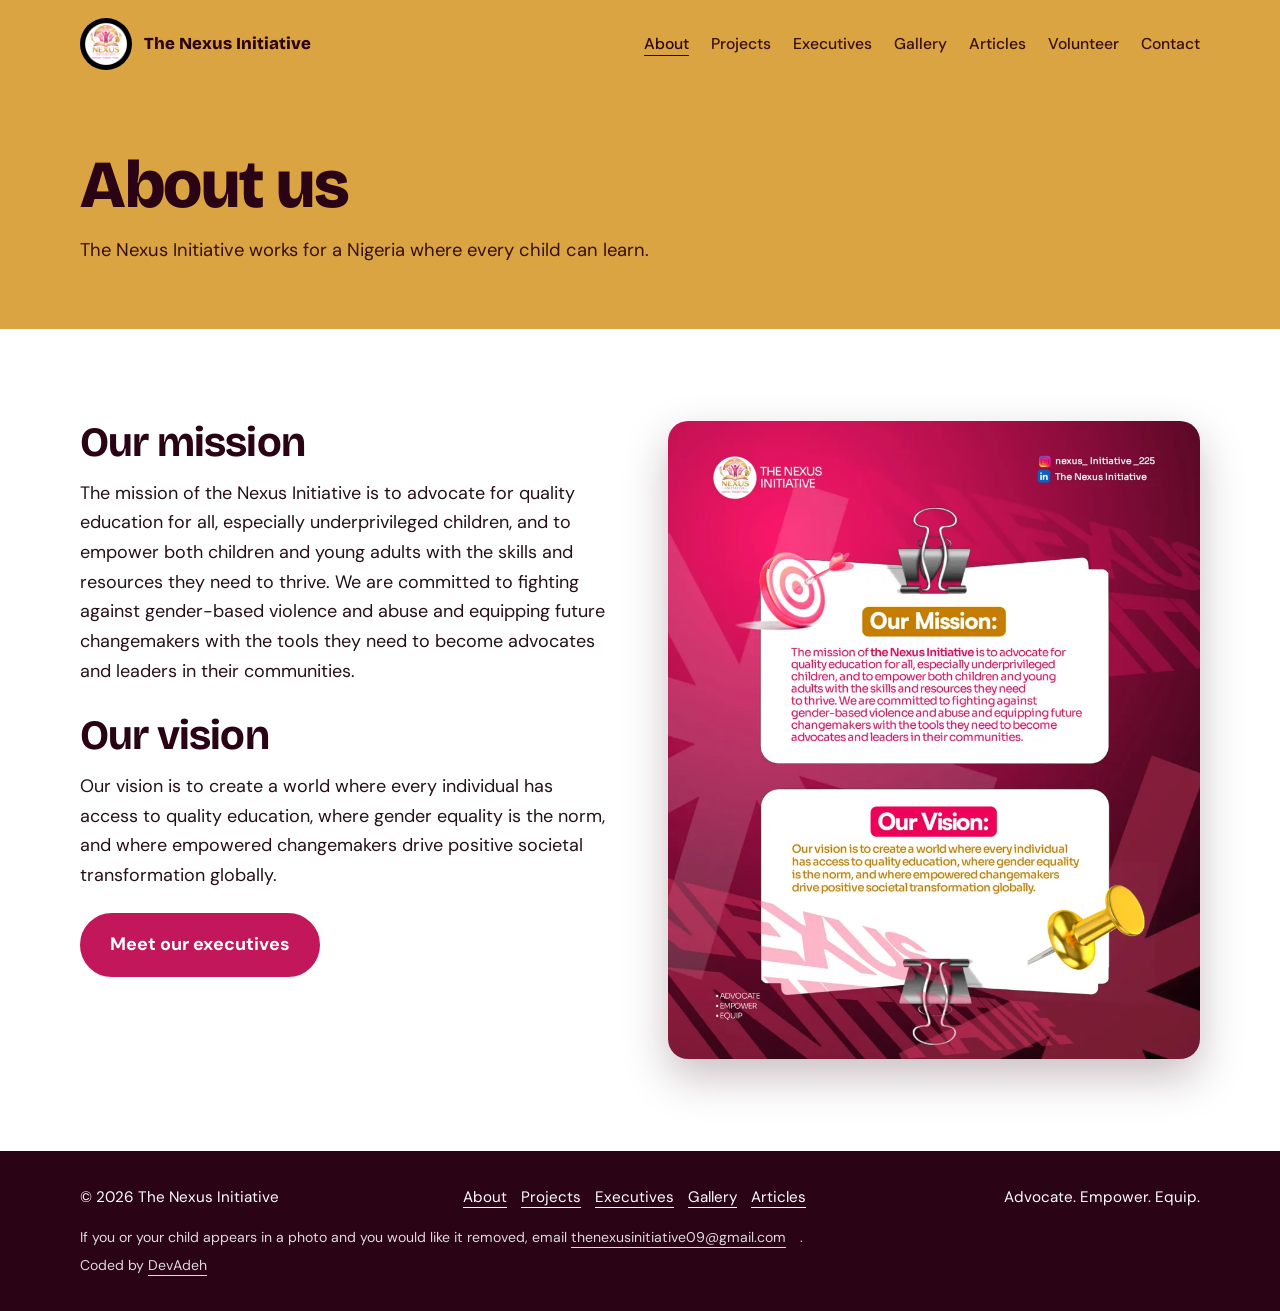
==== about.html @ 0e862ec5 "update" ====
<!DOCTYPE html><html lang="en"><head><meta charset="utf-8"><meta name="viewport" content="width=device-width, initial-scale=1"><title>About | The Nexus Initiative</title><meta name="description" content="Our mission and vision: quality education for all, especially underprivileged children."><meta property="og:title" content="About | The Nexus Initiative"><meta property="og:description" content="Our mission and vision: quality education for all, especially underprivileged children."><meta property="og:type" content="website"><link rel="preconnect" href="https://fonts.googleapis.com"><link rel="preconnect" href="https://fonts.gstatic.com" crossorigin>
<link href="https://fonts.googleapis.com/css2?family=Bricolage+Grotesque:opsz,wght@12..96,500;12..96,800&family=DM+Sans:wght@400;500;700&display=swap" rel="stylesheet"><link rel="stylesheet" href="styles.css"><link rel="icon" href="favicon.png" type="image/png"><link rel="apple-touch-icon" href="favicon.png"></head><body class="in"><header><div class="wrap bar"><a class="brand" href="index.html"><img src="images/logo.jpg" alt="The Nexus Initiative logo"><span>The Nexus Initiative</span></a><nav aria-label="Main"><a href="about.html" aria-current="page">About</a><a href="projects.html">Projects</a><a href="executives.html">Executives</a><a href="gallery.html">Gallery</a><a href="articles.html">Articles</a><a href="get-involved.html">Volunteer</a><a href="contact.html">Contact</a></nav></div></header><main><section class="phero"><div class="wrap"><h1>About us</h1><p>The Nexus Initiative works for a Nigeria where every child can learn.</p></div></section><section class="pg"><div class="wrap mv"><div><h2>Our mission</h2><p>The mission of the Nexus Initiative is to advocate for quality education for all, especially underprivileged children, and to empower both children and young adults with the skills and resources they need to thrive. We are committed to fighting against gender-based violence and abuse and equipping future changemakers with the tools they need to become advocates and leaders in their communities.</p><h2 style="margin-top:28px">Our vision</h2><p>Our vision is to create a world where every individual has access to quality education, where gender equality is the norm, and where empowered changemakers drive positive societal transformation globally.</p><p style="margin-top:22px"><a class="btn" style="background:var(--mag);color:#fff;border-color:var(--mag)" href="executives.html">Meet our executives</a></p></div><img src="images/mission-vision.webp" alt="Our mission and our vision" loading="lazy"></div></section></main><footer><div class="wrap"><span>&copy; 2026 The Nexus Initiative</span><span><a href="about.html">About</a><a href="projects.html">Projects</a><a href="executives.html">Executives</a><a href="gallery.html">Gallery</a><a href="articles.html">Articles</a></span><span>Advocate. Empower. Equip.</span></div><div class="wrap fine"><p>If you or your child appears in a photo and you would like it removed, email <a href="mailto:thenexusinitiative09@gmail.com">thenexusinitiative09@gmail.com</a>.</p><p class="credit">Coded by <a href="https://github.com/DevAdeh">DevAdeh</a></p></div></footer></body></html>
---- styles.css ----
:root{--wine:#2a0314;--mag:#c2185b;--hot:#ff2d78;--gold:#d9a441;--blush:#fde8f0;--ink:#26101a;--head:'Bricolage Grotesque','Trebuchet MS',sans-serif;--body:'DM Sans',Arial,sans-serif}
*{box-sizing:border-box;margin:0;padding:0}
html{scroll-behavior:smooth}
body{overflow-x:clip;font-family:var(--body);color:var(--ink);background:#fff;line-height:1.65;font-size:18px}
img{max-width:100%;display:block}
a{color:inherit}
h1,h2,h3{font-family:var(--head);line-height:1.05;letter-spacing:-.02em}
a:focus-visible,.btn:focus-visible{outline:3px solid var(--gold);outline-offset:3px}
.wrap{width:min(1120px,90%);margin-inline:auto}
header{position:absolute;inset:0 0 auto 0;z-index:5;padding:18px 0;color:#fff}
.bar{display:flex;align-items:center;justify-content:space-between;gap:16px;flex-wrap:wrap}
.brand{display:flex;align-items:center;gap:12px;text-decoration:none;font-family:var(--head);font-weight:800;font-size:1.05rem}
.brand img{width:52px;height:52px;border-radius:50%;background:#fff}
nav{display:flex;gap:22px;font-weight:500;font-size:.98rem}
nav a{text-decoration:none;opacity:.92}nav a:hover{opacity:1;text-decoration:underline;text-underline-offset:6px}
.hero{background:var(--wine) url(images/hero-bg.jpg) center/cover;color:#fff;padding:132px 0 96px;overflow:hidden}
.hero .wrap{display:grid;grid-template-columns:1.05fr .95fr;gap:56px;align-items:center}
.hero h1{font-size:clamp(2.6rem,6vw,4.6rem);font-weight:800;margin-bottom:22px;animation:rise .9s ease both}
.hero p{font-size:1.2rem;max-width:34em;margin-bottom:32px;opacity:.94;animation:rise .9s .12s ease both}
.btns{display:flex;gap:14px;flex-wrap:wrap;animation:rise .9s .22s ease both}
.btn{display:inline-block;padding:15px 28px;border-radius:999px;font-weight:700;text-decoration:none;background:var(--gold);color:var(--wine);border:2px solid var(--gold);transition:transform .2s}
.btn:hover{transform:translateY(-2px)}
.btn.line{background:transparent;color:#fff;border-color:#fff}
.stack{position:relative;min-height:520px}
.stack img{position:absolute;width:62%;border-radius:18px;box-shadow:0 24px 60px rgba(0,0,0,.45);border:6px solid #fff}
.stack .a{left:0;top:30px;transform:rotate(-4deg)}
.stack .b{right:0;top:120px;transform:rotate(3deg)}
@keyframes rise{from{opacity:0;transform:translateY(18px)}to{opacity:1;transform:none}}
section{padding:92px 0}
.pillars h2{font-size:clamp(2rem,4vw,3rem);max-width:15em;margin-bottom:48px;color:var(--wine)}
.row{display:grid;grid-template-columns:minmax(180px,.5fr) 1fr;gap:32px;padding:34px 0;border-top:3px solid var(--gold);align-items:baseline}
.row:last-child{border-bottom:3px solid var(--gold)}
.row h3{font-size:clamp(2.2rem,5vw,3.6rem);color:var(--mag)}
.row p{max-width:34em;font-size:1.12rem}
.about{background:var(--blush)}
.about .wrap{display:grid;grid-template-columns:1fr 1fr;gap:56px;align-items:center}
.about h2{font-size:clamp(2rem,4vw,3rem);color:var(--wine)}
.about p+p{margin-top:16px}
.about img{border-radius:20px;box-shadow:0 18px 44px rgba(42,3,20,.25)}
.join{background:var(--mag);color:#fff;text-align:center}
.join h2{font-size:clamp(2rem,4.5vw,3.4rem);max-width:14em;margin:0 auto 16px}
.join p{max-width:36em;margin:0 auto 30px;font-size:1.15rem}
.join .btn{background:#fff;color:var(--wine);border-color:#fff}
.contact h2{font-size:clamp(2rem,4vw,3rem);color:var(--wine);margin-bottom:28px}
.contact dl{display:grid;grid-template-columns:max-content 1fr;gap:14px 28px;font-size:1.12rem}
.contact dt{font-weight:700;color:var(--mag)}
.contact a{text-underline-offset:5px;overflow-wrap:anywhere}.contact dd{min-width:0}
.cgrid{display:grid;grid-template-columns:1fr 1fr;gap:56px;align-items:start}
.contact form{display:grid;gap:8px}.contact label{font-weight:700;color:var(--wine);margin-top:8px}
.contact input,.contact textarea{font:inherit;padding:13px 16px;border:2px solid #e6c3d2;border-radius:12px;background:#fff;width:100%}
.contact input:focus,.contact textarea:focus{outline:3px solid var(--gold);border-color:var(--mag)}
.contact form .btn{background:var(--mag);color:#fff;border-color:var(--mag);cursor:pointer;margin-top:12px;justify-self:start;font:inherit;font-weight:700}
#fstatus{min-height:1.6em;font-weight:500}
footer{background:var(--wine);color:#fff;padding:34px 0;font-size:.95rem}
footer .wrap{display:flex;justify-content:space-between;gap:16px;flex-wrap:wrap}
@media(max-width:860px){
.hero{padding-top:150px}.hero .wrap,.about .wrap{grid-template-columns:1fr}
.stack{min-height:440px}.cgrid{grid-template-columns:1fr;gap:36px}.contact dl{grid-template-columns:1fr;gap:2px 0}.contact dd{margin-bottom:14px}.row{grid-template-columns:1fr;gap:10px}section{padding:68px 0}}
@media(prefers-reduced-motion:reduce){*{animation:none!important;transition:none!important;scroll-behavior:auto!important}}

nav{flex-wrap:wrap}nav a[aria-current]{opacity:1;text-decoration:underline;text-underline-offset:6px}
.phero{background:var(--gold);color:var(--wine);padding:150px 0 64px}.phero h1{font-size:clamp(2.4rem,6vw,4.2rem);font-weight:800;margin-bottom:14px}.phero p{max-width:36em;font-size:1.15rem;opacity:.92}
.mv{display:grid;grid-template-columns:1fr 1fr;gap:56px}.mv h2,.pg h2{font-size:clamp(1.8rem,3.5vw,2.6rem);color:var(--wine);margin-bottom:14px}
.team{display:grid;grid-template-columns:repeat(auto-fit,minmax(260px,1fr));gap:36px}
.team img{width:100%;aspect-ratio:3/4;object-fit:cover;object-position:top;border-radius:18px;margin-bottom:14px}.team h3{font-size:1.35rem;color:var(--wine)}.team p{color:var(--mag);font-weight:700}
.gal{display:grid;grid-template-columns:repeat(auto-fill,minmax(260px,1fr));gap:24px;align-items:start}.gal img{width:100%;border-radius:18px;box-shadow:0 18px 44px rgba(42,3,20,.2)}
.post{border-top:3px solid var(--gold);padding:26px 0;max-width:46em}.post h3{font-size:1.8rem;color:var(--mag);margin:4px 0 8px}.post small{font-weight:700;color:var(--wine)}
.contact select{font:inherit;padding:13px 16px;border:2px solid #e6c3d2;border-radius:12px;background:#fff;width:100%}
footer a{text-underline-offset:5px;margin-right:14px}
@media(max-width:860px){.mv{grid-template-columns:1fr}.phero{padding-top:170px}}

body.in header{color:var(--wine)}
.stats{background:var(--gold);color:var(--wine);padding:60px 0}.stats .wrap{display:grid;grid-template-columns:repeat(auto-fit,minmax(210px,1fr));gap:28px;text-align:center}
.stats b{display:block;font:800 clamp(2.6rem,6vw,4.2rem)/1 var(--head);letter-spacing:-.02em}.stats span{font-weight:700;font-size:1.05rem}
.proj{padding:44px 0;border-top:3px solid var(--gold)}.proj h2{font-size:clamp(1.7rem,3.5vw,2.4rem);color:var(--wine);margin-bottom:12px}.proj p{max-width:44em;margin-bottom:10px}
.pgal{display:grid;grid-template-columns:repeat(auto-fill,minmax(230px,1fr));gap:16px;align-items:start;margin-top:22px}.pgal img{width:100%;border-radius:14px}
.mv img{border-radius:20px;box-shadow:0 18px 44px rgba(42,3,20,.25);align-self:start}
footer .fine{display:block;margin-top:16px;font-size:.88rem;opacity:.85}footer .fine p+p{margin-top:4px}
.contact form+h2{margin-top:0}.contact p.lead{margin-bottom:6px;max-width:30em}
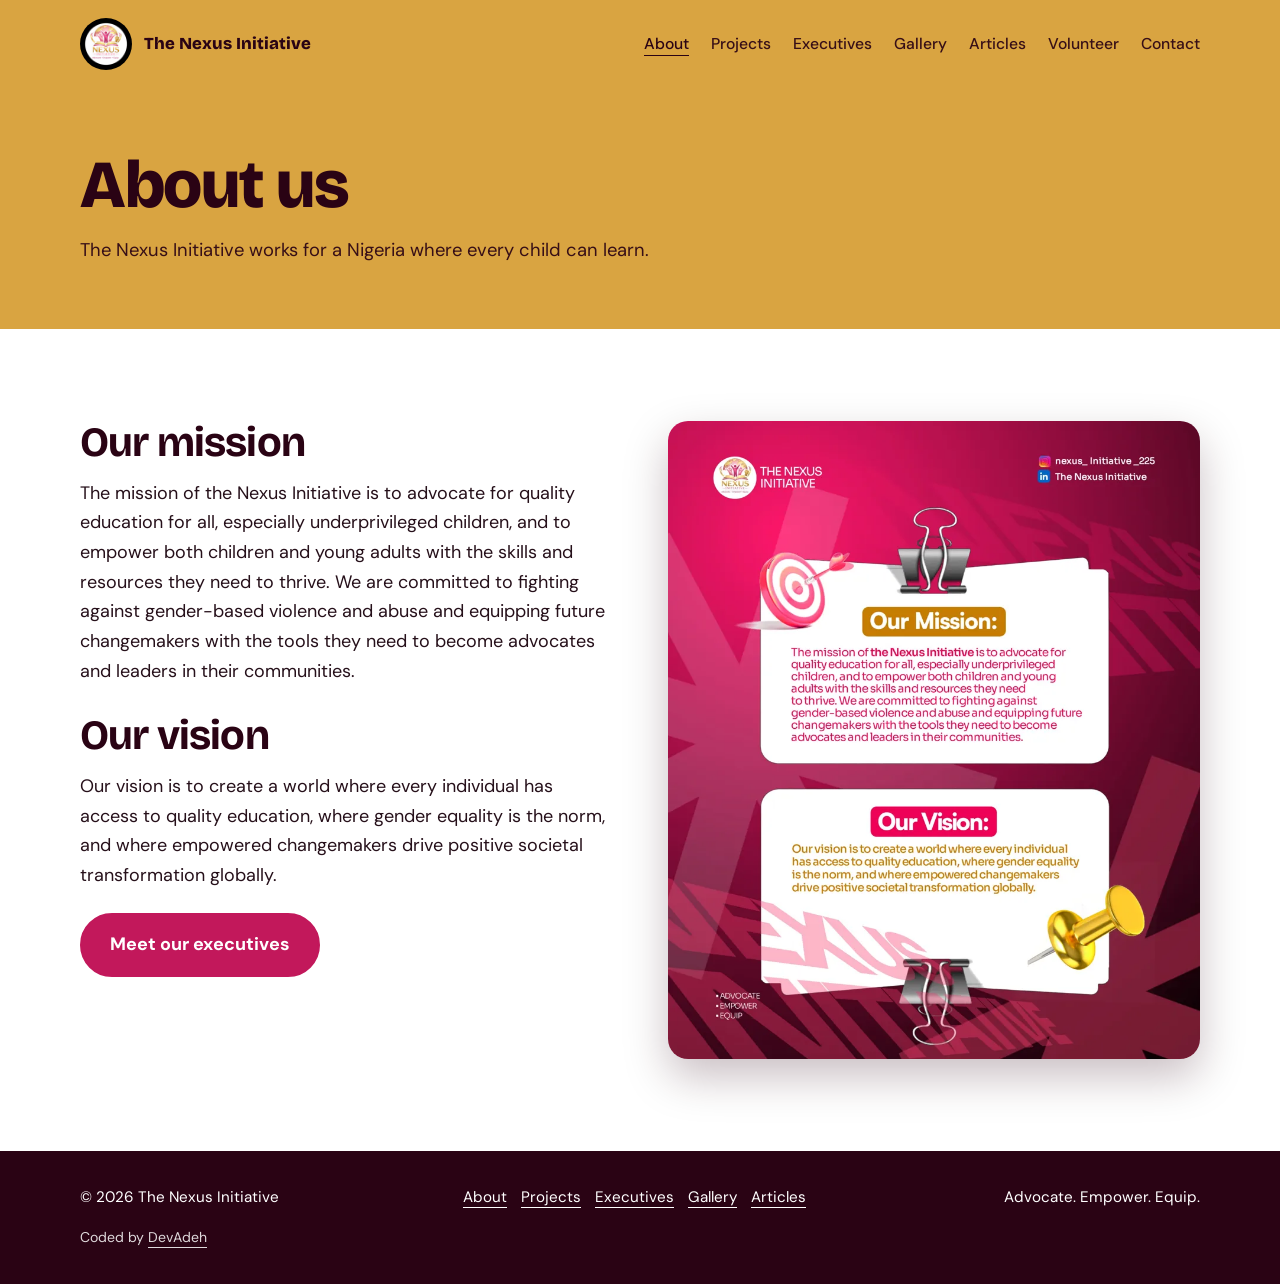
==== commit 9c4fef36: "update" ====
--- a/about.html
+++ b/about.html
@@ -1,2 +1,2 @@
 <!DOCTYPE html><html lang="en"><head><meta charset="utf-8"><meta name="viewport" content="width=device-width, initial-scale=1"><title>About | The Nexus Initiative</title><meta name="description" content="Our mission and vision: quality education for all, especially underprivileged children."><meta property="og:title" content="About | The Nexus Initiative"><meta property="og:description" content="Our mission and vision: quality education for all, especially underprivileged children."><meta property="og:type" content="website"><link rel="preconnect" href="https://fonts.googleapis.com"><link rel="preconnect" href="https://fonts.gstatic.com" crossorigin>
-<link href="https://fonts.googleapis.com/css2?family=Bricolage+Grotesque:opsz,wght@12..96,500;12..96,800&family=DM+Sans:wght@400;500;700&display=swap" rel="stylesheet"><link rel="stylesheet" href="styles.css"><link rel="icon" href="favicon.png" type="image/png"><link rel="apple-touch-icon" href="favicon.png"></head><body class="in"><header><div class="wrap bar"><a class="brand" href="index.html"><img src="images/logo.jpg" alt="The Nexus Initiative logo"><span>The Nexus Initiative</span></a><nav aria-label="Main"><a href="about.html" aria-current="page">About</a><a href="projects.html">Projects</a><a href="executives.html">Executives</a><a href="gallery.html">Gallery</a><a href="articles.html">Articles</a><a href="get-involved.html">Volunteer</a><a href="contact.html">Contact</a></nav></div></header><main><section class="phero"><div class="wrap"><h1>About us</h1><p>The Nexus Initiative works for a Nigeria where every child can learn.</p></div></section><section class="pg"><div class="wrap mv"><div><h2>Our mission</h2><p>The mission of the Nexus Initiative is to advocate for quality education for all, especially underprivileged children, and to empower both children and young adults with the skills and resources they need to thrive. We are committed to fighting against gender-based violence and abuse and equipping future changemakers with the tools they need to become advocates and leaders in their communities.</p><h2 style="margin-top:28px">Our vision</h2><p>Our vision is to create a world where every individual has access to quality education, where gender equality is the norm, and where empowered changemakers drive positive societal transformation globally.</p><p style="margin-top:22px"><a class="btn" style="background:var(--mag);color:#fff;border-color:var(--mag)" href="executives.html">Meet our executives</a></p></div><img src="images/mission-vision.webp" alt="Our mission and our vision" loading="lazy"></div></section></main><footer><div class="wrap"><span>&copy; 2026 The Nexus Initiative</span><span><a href="about.html">About</a><a href="projects.html">Projects</a><a href="executives.html">Executives</a><a href="gallery.html">Gallery</a><a href="articles.html">Articles</a></span><span>Advocate. Empower. Equip.</span></div><div class="wrap fine"><p>If you or your child appears in a photo and you would like it removed, email <a href="mailto:thenexusinitiative09@gmail.com">thenexusinitiative09@gmail.com</a>.</p><p class="credit">Coded by <a href="https://github.com/DevAdeh">DevAdeh</a></p></div></footer></body></html>+<link href="https://fonts.googleapis.com/css2?family=Bricolage+Grotesque:opsz,wght@12..96,500;12..96,800&family=DM+Sans:wght@400;500;700&display=swap" rel="stylesheet"><link rel="stylesheet" href="styles.css"><link rel="icon" href="favicon.png" type="image/png"><link rel="apple-touch-icon" href="favicon.png"></head><body class="in"><header><div class="wrap bar"><a class="brand" href="index.html"><img src="images/logo.jpg" alt="The Nexus Initiative logo"><span>The Nexus Initiative</span></a><nav aria-label="Main"><a href="about.html" aria-current="page">About</a><a href="projects.html">Projects</a><a href="executives.html">Executives</a><a href="gallery.html">Gallery</a><a href="articles.html">Articles</a><a href="get-involved.html">Volunteer</a><a href="contact.html">Contact</a></nav></div></header><main><section class="phero"><div class="wrap"><h1>About us</h1><p>The Nexus Initiative works for a Nigeria where every child can learn.</p></div></section><section class="pg"><div class="wrap mv"><div><h2>Our mission</h2><p>The mission of the Nexus Initiative is to advocate for quality education for all, especially underprivileged children, and to empower both children and young adults with the skills and resources they need to thrive. We are committed to fighting against gender-based violence and abuse and equipping future changemakers with the tools they need to become advocates and leaders in their communities.</p><h2 style="margin-top:28px">Our vision</h2><p>Our vision is to create a world where every individual has access to quality education, where gender equality is the norm, and where empowered changemakers drive positive societal transformation globally.</p><p style="margin-top:22px"><a class="btn" style="background:var(--mag);color:#fff;border-color:var(--mag)" href="executives.html">Meet our executives</a></p></div><img src="images/mission-vision.webp" alt="Our mission and our vision" loading="lazy"></div></section></main><footer><div class="wrap"><span>&copy; 2026 The Nexus Initiative</span><span><a href="about.html">About</a><a href="projects.html">Projects</a><a href="executives.html">Executives</a><a href="gallery.html">Gallery</a><a href="articles.html">Articles</a></span><span>Advocate. Empower. Equip.</span></div><div class="wrap fine"></p><p class="credit">Coded by <a href="https://github.com/DevAdeh">DevAdeh</a></p></div></footer></body></html>
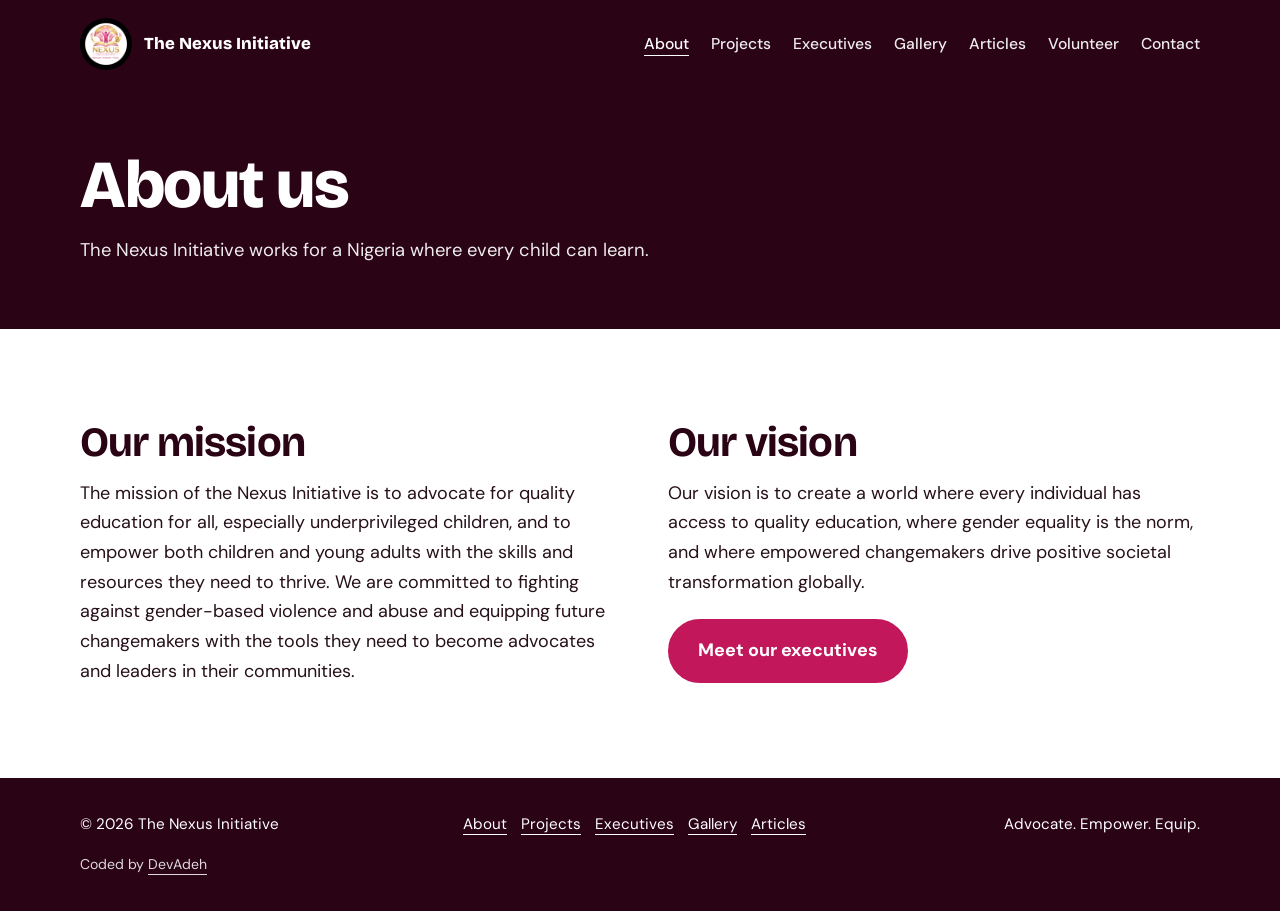
==== commit f022d89c: "update" ====
--- a/about.html
+++ b/about.html
@@ -1,2 +1,2 @@
 <!DOCTYPE html><html lang="en"><head><meta charset="utf-8"><meta name="viewport" content="width=device-width, initial-scale=1"><title>About | The Nexus Initiative</title><meta name="description" content="Our mission and vision: quality education for all, especially underprivileged children."><meta property="og:title" content="About | The Nexus Initiative"><meta property="og:description" content="Our mission and vision: quality education for all, especially underprivileged children."><meta property="og:type" content="website"><link rel="preconnect" href="https://fonts.googleapis.com"><link rel="preconnect" href="https://fonts.gstatic.com" crossorigin>
-<link href="https://fonts.googleapis.com/css2?family=Bricolage+Grotesque:opsz,wght@12..96,500;12..96,800&family=DM+Sans:wght@400;500;700&display=swap" rel="stylesheet"><link rel="stylesheet" href="styles.css"><link rel="icon" href="favicon.png" type="image/png"><link rel="apple-touch-icon" href="favicon.png"></head><body class="in"><header><div class="wrap bar"><a class="brand" href="index.html"><img src="images/logo.jpg" alt="The Nexus Initiative logo"><span>The Nexus Initiative</span></a><nav aria-label="Main"><a href="about.html" aria-current="page">About</a><a href="projects.html">Projects</a><a href="executives.html">Executives</a><a href="gallery.html">Gallery</a><a href="articles.html">Articles</a><a href="get-involved.html">Volunteer</a><a href="contact.html">Contact</a></nav></div></header><main><section class="phero"><div class="wrap"><h1>About us</h1><p>The Nexus Initiative works for a Nigeria where every child can learn.</p></div></section><section class="pg"><div class="wrap mv"><div><h2>Our mission</h2><p>The mission of the Nexus Initiative is to advocate for quality education for all, especially underprivileged children, and to empower both children and young adults with the skills and resources they need to thrive. We are committed to fighting against gender-based violence and abuse and equipping future changemakers with the tools they need to become advocates and leaders in their communities.</p><h2 style="margin-top:28px">Our vision</h2><p>Our vision is to create a world where every individual has access to quality education, where gender equality is the norm, and where empowered changemakers drive positive societal transformation globally.</p><p style="margin-top:22px"><a class="btn" style="background:var(--mag);color:#fff;border-color:var(--mag)" href="executives.html">Meet our executives</a></p></div><img src="images/mission-vision.webp" alt="Our mission and our vision" loading="lazy"></div></section></main><footer><div class="wrap"><span>&copy; 2026 The Nexus Initiative</span><span><a href="about.html">About</a><a href="projects.html">Projects</a><a href="executives.html">Executives</a><a href="gallery.html">Gallery</a><a href="articles.html">Articles</a></span><span>Advocate. Empower. Equip.</span></div><div class="wrap fine"></p><p class="credit">Coded by <a href="https://github.com/DevAdeh">DevAdeh</a></p></div></footer></body></html>+<link href="https://fonts.googleapis.com/css2?family=Bricolage+Grotesque:opsz,wght@12..96,500;12..96,800&family=DM+Sans:wght@400;500;700&display=swap" rel="stylesheet"><link rel="stylesheet" href="styles.css"><link rel="icon" href="favicon.png" type="image/png"><link rel="apple-touch-icon" href="favicon.png"></head><body class="in"><header><div class="wrap bar"><a class="brand" href="index.html"><img src="images/logo.jpg" alt="The Nexus Initiative logo"><span>The Nexus Initiative</span></a><nav aria-label="Main"><a href="about.html" aria-current="page">About</a><a href="projects.html">Projects</a><a href="executives.html">Executives</a><a href="gallery.html">Gallery</a><a href="articles.html">Articles</a><a href="get-involved.html">Volunteer</a><a href="contact.html">Contact</a></nav></div></header><main><section class="phero"><div class="wrap"><h1>About us</h1><p>The Nexus Initiative works for a Nigeria where every child can learn.</p></div></section><section class="pg"><div class="wrap mv"><div><h2>Our mission</h2><p>The mission of the Nexus Initiative is to advocate for quality education for all, especially underprivileged children, and to empower both children and young adults with the skills and resources they need to thrive. We are committed to fighting against gender-based violence and abuse and equipping future changemakers with the tools they need to become advocates and leaders in their communities.</p></div><div><h2>Our vision</h2><p>Our vision is to create a world where every individual has access to quality education, where gender equality is the norm, and where empowered changemakers drive positive societal transformation globally.</p><p style="margin-top:22px"><a class="btn" style="background:var(--mag);color:#fff;border-color:var(--mag)" href="executives.html">Meet our executives</a></p></div></div></section></main><footer><div class="wrap"><span>&copy; 2026 The Nexus Initiative</span><span><a href="about.html">About</a><a href="projects.html">Projects</a><a href="executives.html">Executives</a><a href="gallery.html">Gallery</a><a href="articles.html">Articles</a></span><span>Advocate. Empower. Equip.</span></div><div class="wrap fine"></p><p class="credit">Coded by <a href="https://github.com/DevAdeh">DevAdeh</a></p></div></footer></body></html>
--- a/styles.css
+++ b/styles.css
@@ -15,17 +15,13 @@
 nav{display:flex;gap:22px;font-weight:500;font-size:.98rem}
 nav a{text-decoration:none;opacity:.92}nav a:hover{opacity:1;text-decoration:underline;text-underline-offset:6px}
 .hero{background:var(--wine) url(images/hero-bg.jpg) center/cover;color:#fff;padding:132px 0 96px;overflow:hidden}
-.hero .wrap{display:grid;grid-template-columns:1.05fr .95fr;gap:56px;align-items:center}
+.hero .wrap{display:grid;grid-template-columns:1fr;gap:56px;align-items:center}
 .hero h1{font-size:clamp(2.6rem,6vw,4.6rem);font-weight:800;margin-bottom:22px;animation:rise .9s ease both}
 .hero p{font-size:1.2rem;max-width:34em;margin-bottom:32px;opacity:.94;animation:rise .9s .12s ease both}
 .btns{display:flex;gap:14px;flex-wrap:wrap;animation:rise .9s .22s ease both}
 .btn{display:inline-block;padding:15px 28px;border-radius:999px;font-weight:700;text-decoration:none;background:var(--gold);color:var(--wine);border:2px solid var(--gold);transition:transform .2s}
 .btn:hover{transform:translateY(-2px)}
 .btn.line{background:transparent;color:#fff;border-color:#fff}
-.stack{position:relative;min-height:520px}
-.stack img{position:absolute;width:62%;border-radius:18px;box-shadow:0 24px 60px rgba(0,0,0,.45);border:6px solid #fff}
-.stack .a{left:0;top:30px;transform:rotate(-4deg)}
-.stack .b{right:0;top:120px;transform:rotate(3deg)}
 @keyframes rise{from{opacity:0;transform:translateY(18px)}to{opacity:1;transform:none}}
 section{padding:92px 0}
 .pillars h2{font-size:clamp(2rem,4vw,3rem);max-width:15em;margin-bottom:48px;color:var(--wine)}
@@ -56,11 +52,11 @@
 footer .wrap{display:flex;justify-content:space-between;gap:16px;flex-wrap:wrap}
 @media(max-width:860px){
 .hero{padding-top:150px}.hero .wrap,.about .wrap{grid-template-columns:1fr}
-.stack{min-height:440px}.cgrid{grid-template-columns:1fr;gap:36px}.contact dl{grid-template-columns:1fr;gap:2px 0}.contact dd{margin-bottom:14px}.row{grid-template-columns:1fr;gap:10px}section{padding:68px 0}}
+.cgrid{grid-template-columns:1fr;gap:36px}.contact dl{grid-template-columns:1fr;gap:2px 0}.contact dd{margin-bottom:14px}.row{grid-template-columns:1fr;gap:10px}section{padding:68px 0}}
 @media(prefers-reduced-motion:reduce){*{animation:none!important;transition:none!important;scroll-behavior:auto!important}}
 
 nav{flex-wrap:wrap}nav a[aria-current]{opacity:1;text-decoration:underline;text-underline-offset:6px}
-.phero{background:var(--gold);color:var(--wine);padding:150px 0 64px}.phero h1{font-size:clamp(2.4rem,6vw,4.2rem);font-weight:800;margin-bottom:14px}.phero p{max-width:36em;font-size:1.15rem;opacity:.92}
+.phero{background:var(--wine);color:#fff;padding:150px 0 64px}.phero h1{font-size:clamp(2.4rem,6vw,4.2rem);font-weight:800;margin-bottom:14px}.phero p{max-width:36em;font-size:1.15rem;opacity:.92}
 .mv{display:grid;grid-template-columns:1fr 1fr;gap:56px}.mv h2,.pg h2{font-size:clamp(1.8rem,3.5vw,2.6rem);color:var(--wine);margin-bottom:14px}
 .team{display:grid;grid-template-columns:repeat(auto-fit,minmax(260px,1fr));gap:36px}
 .team img{width:100%;aspect-ratio:3/4;object-fit:cover;object-position:top;border-radius:18px;margin-bottom:14px}.team h3{font-size:1.35rem;color:var(--wine)}.team p{color:var(--mag);font-weight:700}
@@ -70,11 +66,9 @@
 footer a{text-underline-offset:5px;margin-right:14px}
 @media(max-width:860px){.mv{grid-template-columns:1fr}.phero{padding-top:170px}}
 
-body.in header{color:var(--wine)}
 .stats{background:var(--gold);color:var(--wine);padding:60px 0}.stats .wrap{display:grid;grid-template-columns:repeat(auto-fit,minmax(210px,1fr));gap:28px;text-align:center}
 .stats b{display:block;font:800 clamp(2.6rem,6vw,4.2rem)/1 var(--head);letter-spacing:-.02em}.stats span{font-weight:700;font-size:1.05rem}
 .proj{padding:44px 0;border-top:3px solid var(--gold)}.proj h2{font-size:clamp(1.7rem,3.5vw,2.4rem);color:var(--wine);margin-bottom:12px}.proj p{max-width:44em;margin-bottom:10px}
 .pgal{display:grid;grid-template-columns:repeat(auto-fill,minmax(230px,1fr));gap:16px;align-items:start;margin-top:22px}.pgal img{width:100%;border-radius:14px}
-.mv img{border-radius:20px;box-shadow:0 18px 44px rgba(42,3,20,.25);align-self:start}
 footer .fine{display:block;margin-top:16px;font-size:.88rem;opacity:.85}footer .fine p+p{margin-top:4px}
-.contact form+h2{margin-top:0}.contact p.lead{margin-bottom:6px;max-width:30em}
+.contact form+h2{margin-top:0}.contact p.lead{margin-bottom:6px;max-width:30em}
